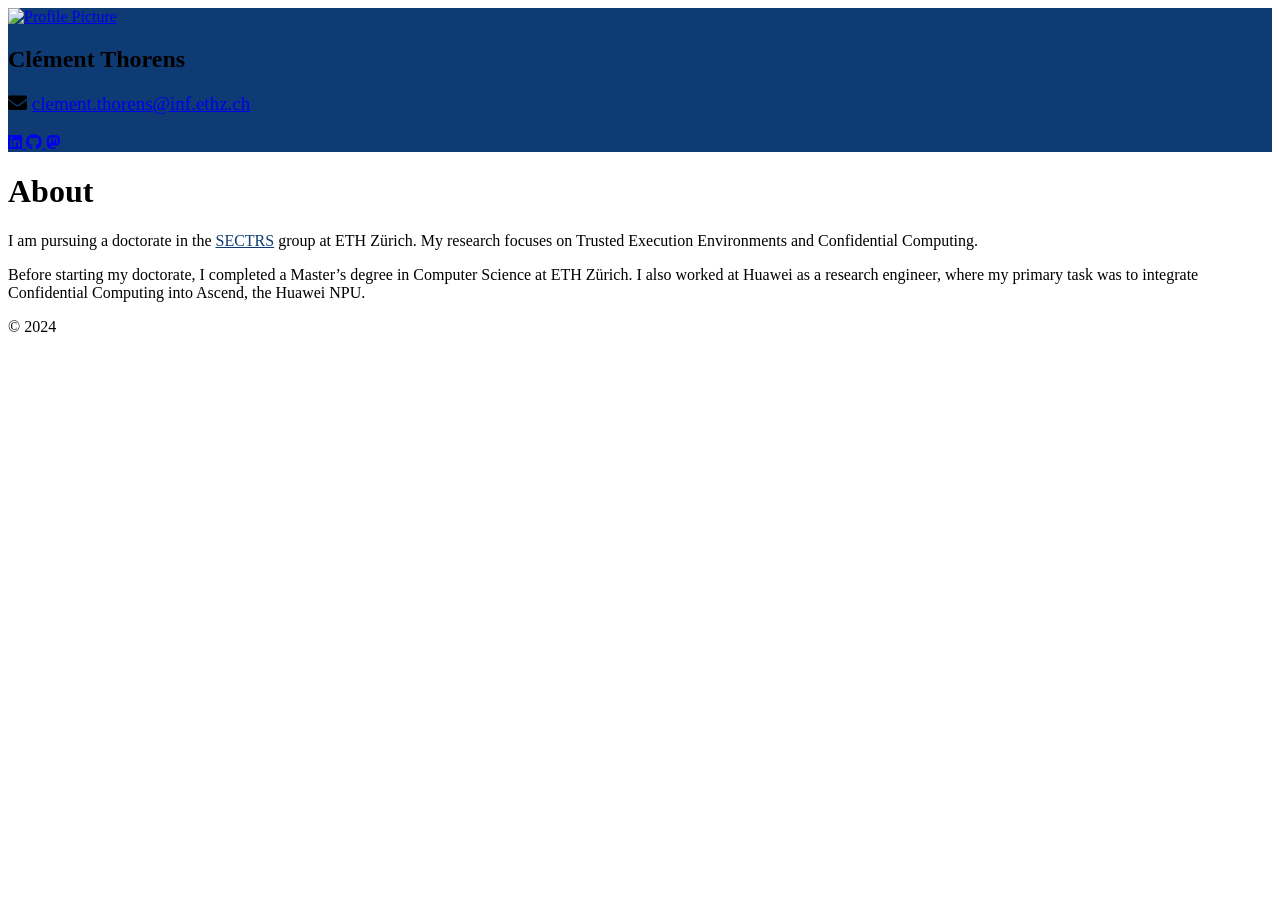
==== public/index.html @ def52c3c "Grammar fix" ====
<!DOCTYPE html>
<html xmlns="http://www.w3.org/1999/xhtml" xml:lang="en" lang="en">
  <head>
    
    <script async src="https://www.googletagmanager.com/gtag/js?id=G-16HBL7J3BT"></script>
    <script>
    window.dataLayer = window.dataLayer || [];
    function gtag(){dataLayer.push(arguments);}
    gtag('js', new Date());

    gtag('config', 'G-16HBL7J3BT');
    </script>
    <meta http-equiv="content-type" content="text/html; charset=utf-8">
    <meta name="viewport" content="width=device-width, initial-scale=1.0">
    <meta name="generator" content="Hugo 0.128.2">

    <title>Clément Thorens</title>

    <meta name="description" content="clement.thorens@inf.ethz.ch" />

    
  <meta itemprop="name" content="Clément Thorens">
  <meta itemprop="description" content="About I am pursuing a doctorate in the SECTRS group at ETH Zürich.">
  <meta itemprop="wordCount" content="61">


  <meta name="twitter:card" content="summary">
  <meta name="twitter:title" content="Clément Thorens">
  <meta name="twitter:description" content="About I am pursuing a doctorate in the SECTRS group at ETH Zürich.">


<meta property="og:url" content="https://clement-thorens.ch/">
  <meta property="og:site_name" content="Clément Thorens">
  <meta property="og:title" content="Clément Thorens">
  <meta property="og:description" content="About I am pursuing a doctorate in the SECTRS group at ETH Zürich.">
  <meta property="og:locale" content="en">
  <meta property="og:type" content="website">



<script type="application/ld+json">
{
  "@context": "https://schema.org",
  "@graph": [
    {
      "@type":"Person",
      "@id": "https://clement-thorens.ch/#author",
      "name": "Clément Thorens",
      "image": {
        "@type":"ImageObject",
        
        "url": "https://clement-thorens.ch/images/kontaktparty.jpg"
        
      },
      "description": "clement.thorens@inf.ethz.ch"
    },
    {
      "@type": "WebSite",
      "@id": "https://clement-thorens.ch/#website",
      "url": "https://clement-thorens.ch/",
      "name": "Clément Thorens",
      "description": "clement.thorens@inf.ethz.ch",
      "publisher": {
        "@id": "https://clement-thorens.ch/#author"
      },
      "inLanguage": "en"
    },
    {
      "@type": "WebPage",
      "@id": "https://clement-thorens.ch/#webpage",
      "url": "https://clement-thorens.ch/",
      "name": "",
      "isPartOf": {
        "@id": "https://clement-thorens.ch/#website"
      },
      "about": {
         "@id": "https://clement-thorens.ch/#author"
      },
      "description": "clement.thorens@inf.ethz.ch",
      "inLanguage": "en",
      "potentialAction": [
        {
          "@type": "ReadAction",
          "target": [
            "https://clement-thorens.ch/"
          ]
        }
      ]
    }
  ]
}
</script>



    <link type="text/css"
      rel="stylesheet"
      href="/css/print.css"
      media="print">

    <link type="text/css"
      rel="stylesheet"
      href="/css/poole.css">

    <link type="text/css"
      rel="stylesheet"
      href="/css/hyde.css">

    
<style type="text/css">
  .sidebar {
    background-color: #0e3b73;
  }

  .read-more-link a {
    border-color: #0e3b73;
  }

  .read-more-link a:hover {
    background-color: #0e3b73;
  }

  .pagination li a {
    color: #0e3b73;
    border: 1px solid #0e3b73;
  }

  .pagination li.active a {
    background-color: #0e3b73;
  }

  .pagination li a:hover {
    background-color: #0e3b73;
    opacity: 0.75;
  }

  footer a,
  .content a,
  .related-posts li a:hover {
    color: #0e3b73;
  }
</style>



    

    <link rel="stylesheet"
      href="https://fonts.googleapis.com/css?family=Open+Sans:400,400i,700&display=swap">

    <link rel="stylesheet"
    href="https://cdnjs.cloudflare.com/ajax/libs/font-awesome/5.12.1/css/all.min.css"
    integrity="sha256-mmgLkCYLUQbXn0B1SRqzHar6dCnv9oZFPEC1g1cwlkk="
    crossorigin="anonymous" />

    <link rel="apple-touch-icon-precomposed"
      sizes="144x144"
      href="/apple-touch-icon-144-precomposed.png">

    <link rel="shortcut icon" href="/favicon.png">

    
    <link href="https://clement-thorens.ch/index.xml" rel="alternate" type="application/rss+xml" title="Clément Thorens" />
    </head>
  <body>
    <aside class="sidebar">
  <div class="container">
    <div class="sidebar-about">
      
        
        <div class="author-image">
          <a href="https://clement-thorens.ch/">
            <img src="/images/kontaktparty.jpg" class="img-circle img-headshot center" alt="Profile Picture">
          </a>
        </div>
        
      

      <h1>Clément Thorens</h1>
      
      <p style="font-size:19px; "><i class="fas fa-envelope"></i> <a href="mailto:clement.thorens@inf.ethz.ch">clement.thorens@inf.ethz.ch</a></p>
      
    </div>

    <nav>
      <ul class="sidebar-nav">
        
      </ul>
    </nav>

    <section class="social-icons">
      
      <a href="https://www.linkedin.com/in/cl%C3%A9ment-thorens-b56356283/" rel="me" title="Linkedin" target="_blank">
        <i class="fab fa-linkedin" aria-hidden="true"></i>
      </a>
      
      <a href="https://github.com/cthorens" rel="me" title="GitHub" target="_blank">
        <i class="fab fa-github" aria-hidden="true"></i>
      </a>
      
      <a href="https://infosec.exchange/@cthorens" rel="me" title="Mastodon" target="_blank">
        <i class="fab fa-mastodon" aria-hidden="true"></i>
      </a>
      
    </section>
  </div>
</aside>


    <main class="content container">
      
  <main aria-role="main">
    <header class="homepage-header">
      <h1></h1>
      
    </header>
    <div class="homepage-content">
      
      <h1 id="about">About</h1>
<p>I am pursuing a doctorate in the <a href="https://sectrs.ethz.ch/" title="SECTRS">SECTRS</a> group at ETH Zürich. My research focuses on Trusted Execution Environments and Confidential Computing.</p>
<p>Before starting my doctorate, I completed a Master’s degree in Computer Science at ETH Zürich. I also worked at Huawei as a research engineer, where my primary task was to integrate Confidential Computing into Ascend, the Huawei NPU.</p>

    </div>
    <div>
      
    </div>
  </main>

    </main>

    <footer>
  <div>
    <p>
      &copy;  2024

      

      
    </p>
  </div>
</footer>


    <script src="https://cdnjs.cloudflare.com/ajax/libs/font-awesome/5.12.1/js/all.min.js"
    integrity="sha256-MAgcygDRahs+F/Nk5Vz387whB4kSK9NXlDN3w58LLq0="
    crossorigin="anonymous"></script>


    <script src="/js/jquery.min.js"></script>
    <script src="/js/soho.js"></script>

    

    
    
  


    
  </body>
</html>
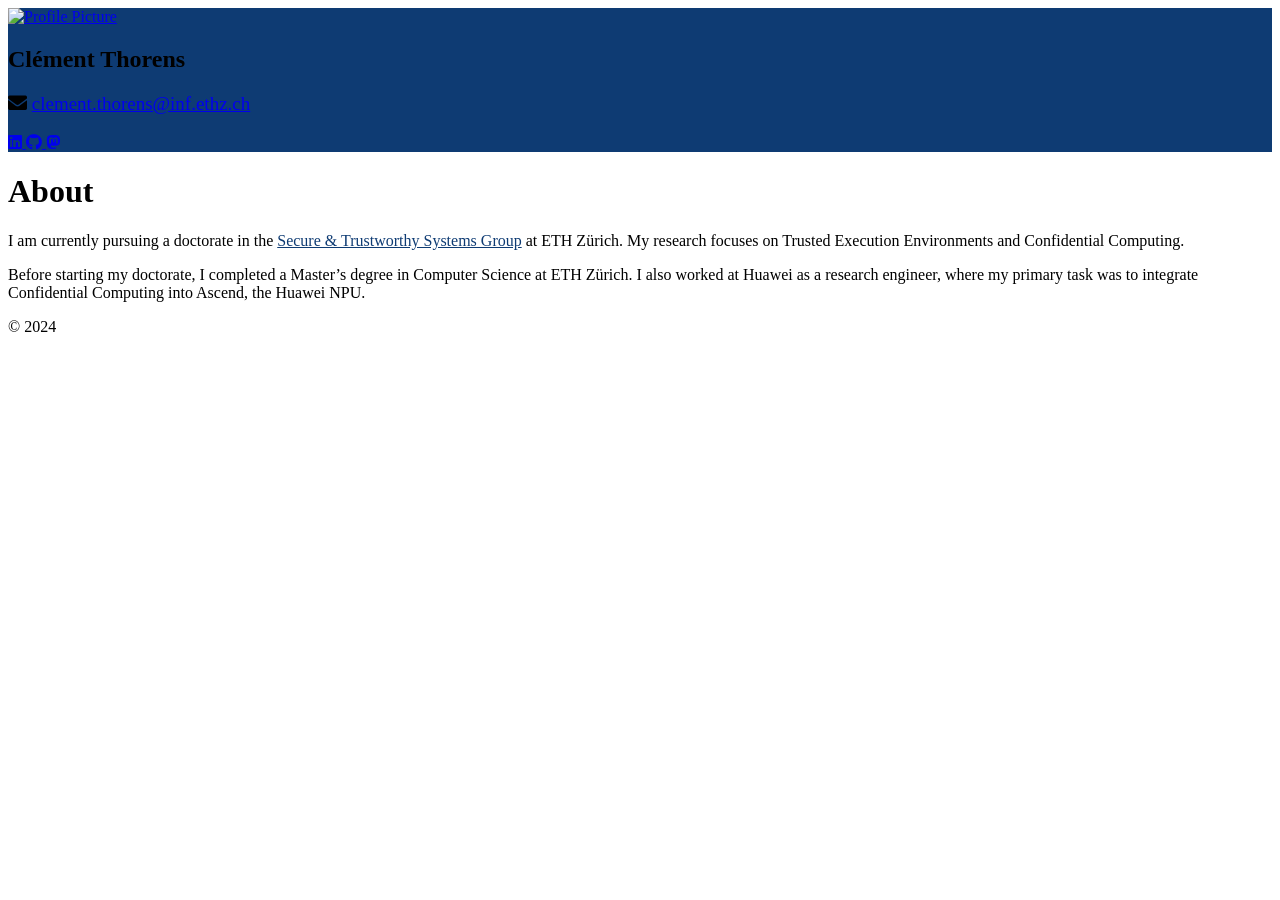
==== commit 1daea932: "Grammar fix 2" ====
--- a/public/index.html
+++ b/public/index.html
@@ -20,19 +20,19 @@
 
     
   <meta itemprop="name" content="Clément Thorens">
-  <meta itemprop="description" content="About I am pursuing a doctorate in the SECTRS group at ETH Zürich.">
-  <meta itemprop="wordCount" content="61">
+  <meta itemprop="description" content="About I am currently pursuing a doctorate in the Secure &amp; Trustworthy Systems Group at ETH Zürich.">
+  <meta itemprop="wordCount" content="65">
 
 
   <meta name="twitter:card" content="summary">
   <meta name="twitter:title" content="Clément Thorens">
-  <meta name="twitter:description" content="About I am pursuing a doctorate in the SECTRS group at ETH Zürich.">
+  <meta name="twitter:description" content="About I am currently pursuing a doctorate in the Secure &amp; Trustworthy Systems Group at ETH Zürich.">
 
 
 <meta property="og:url" content="https://clement-thorens.ch/">
   <meta property="og:site_name" content="Clément Thorens">
   <meta property="og:title" content="Clément Thorens">
-  <meta property="og:description" content="About I am pursuing a doctorate in the SECTRS group at ETH Zürich.">
+  <meta property="og:description" content="About I am currently pursuing a doctorate in the Secure &amp; Trustworthy Systems Group at ETH Zürich.">
   <meta property="og:locale" content="en">
   <meta property="og:type" content="website">
 
@@ -217,7 +217,7 @@
     <div class="homepage-content">
       
       <h1 id="about">About</h1>
-<p>I am pursuing a doctorate in the <a href="https://sectrs.ethz.ch/" title="SECTRS">SECTRS</a> group at ETH Zürich. My research focuses on Trusted Execution Environments and Confidential Computing.</p>
+<p>I am currently pursuing a doctorate in the <a href="https://sectrs.ethz.ch/" title="SECTRS">Secure &amp; Trustworthy Systems Group</a> at ETH Zürich. My research focuses on Trusted Execution Environments and Confidential Computing.</p>
 <p>Before starting my doctorate, I completed a Master’s degree in Computer Science at ETH Zürich. I also worked at Huawei as a research engineer, where my primary task was to integrate Confidential Computing into Ascend, the Huawei NPU.</p>
 
     </div>
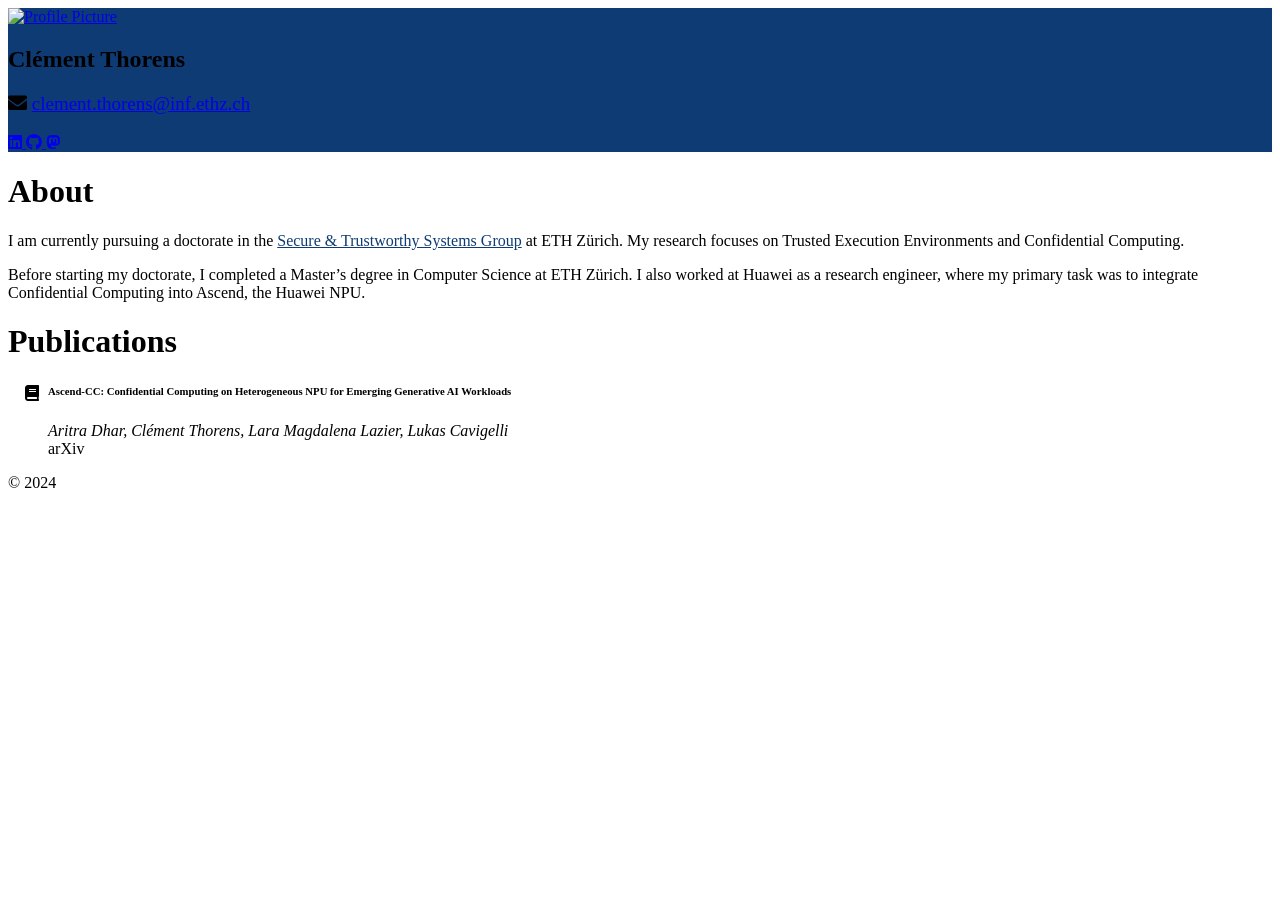
==== commit db18ee94: "Add Publications + Ascendcc" ====
--- a/public/index.html
+++ b/public/index.html
@@ -12,7 +12,7 @@
     </script>
     <meta http-equiv="content-type" content="text/html; charset=utf-8">
     <meta name="viewport" content="width=device-width, initial-scale=1.0">
-    <meta name="generator" content="Hugo 0.128.2">
+    <meta name="generator" content="Hugo 0.129.0">
 
     <title>Clément Thorens</title>
 
@@ -21,7 +21,7 @@
     
   <meta itemprop="name" content="Clément Thorens">
   <meta itemprop="description" content="About I am currently pursuing a doctorate in the Secure &amp; Trustworthy Systems Group at ETH Zürich.">
-  <meta itemprop="wordCount" content="65">
+  <meta itemprop="wordCount" content="66">
 
 
   <meta name="twitter:card" content="summary">
@@ -170,7 +170,7 @@
         
         <div class="author-image">
           <a href="https://clement-thorens.ch/">
-            <img src="/images/kontaktparty.jpg" class="img-circle img-headshot center" alt="Profile Picture">
+            <img src="/images/kontaktparty.jpg"  class="img-circle img-headshot center" alt="Profile Picture">
           </a>
         </div>
         
@@ -219,7 +219,20 @@
       <h1 id="about">About</h1>
 <p>I am currently pursuing a doctorate in the <a href="https://sectrs.ethz.ch/" title="SECTRS">Secure &amp; Trustworthy Systems Group</a> at ETH Zürich. My research focuses on Trusted Execution Environments and Confidential Computing.</p>
 <p>Before starting my doctorate, I completed a Master’s degree in Computer Science at ETH Zürich. I also worked at Huawei as a research engineer, where my primary task was to integrate Confidential Computing into Ascend, the Huawei NPU.</p>
-
+<h1 id="publications">Publications</h1>
+
+      <ul class="fa-ul">
+        
+      <li>
+        <a href="https://arxiv.org/abs/2407.11888" rel="me" title="Ascend-CC: Confidential Computing on Heterogeneous NPU for Emerging Generative AI Workloads" target="_blank" style="color: inherit;text-decoration: none;">
+          <span class="fa-li"><i class="fas fa-book"></i></span>
+          <h6>Ascend-CC: Confidential Computing on Heterogeneous NPU for Emerging Generative AI Workloads</h6>
+          <i>Aritra Dhar, Clément Thorens, Lara Magdalena Lazier, Lukas Cavigelli</i>
+          <div>arXiv</div>
+        </a>
+      </li>
+        
+      </ul>
     </div>
     <div>
       
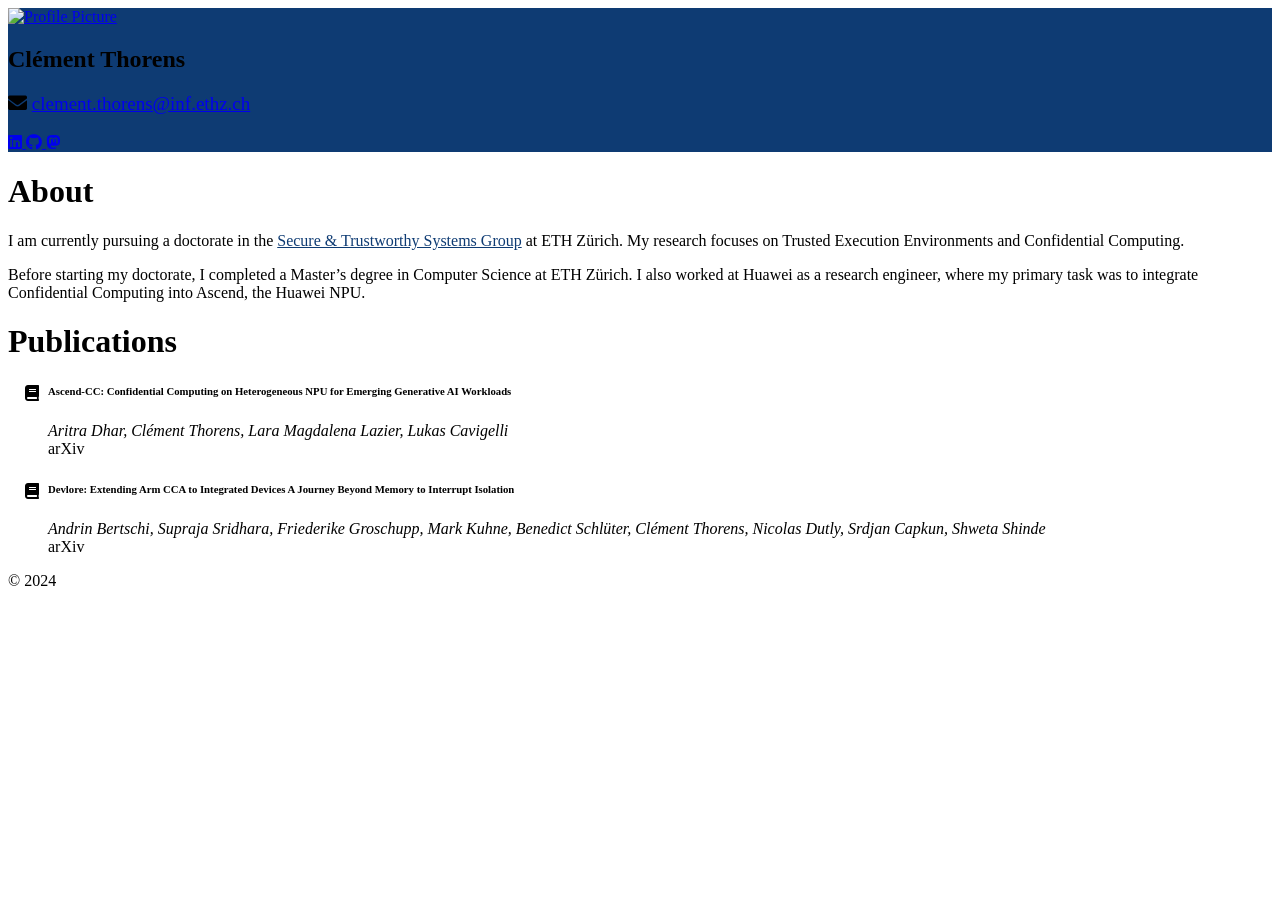
==== commit 5c439397: "Add Devlore" ====
--- a/public/index.html
+++ b/public/index.html
@@ -12,7 +12,7 @@
     </script>
     <meta http-equiv="content-type" content="text/html; charset=utf-8">
     <meta name="viewport" content="width=device-width, initial-scale=1.0">
-    <meta name="generator" content="Hugo 0.129.0">
+    <meta name="generator" content="Hugo 0.133.1">
 
     <title>Clément Thorens</title>
 
@@ -232,6 +232,15 @@
         </a>
       </li>
         
+      <li>
+        <a href="https://www.arxiv.org/abs/2408.05835" rel="me" title="Devlore: Extending Arm CCA to Integrated Devices A Journey Beyond Memory to Interrupt Isolation" target="_blank" style="color: inherit;text-decoration: none;">
+          <span class="fa-li"><i class="fas fa-book"></i></span>
+          <h6>Devlore: Extending Arm CCA to Integrated Devices A Journey Beyond Memory to Interrupt Isolation</h6>
+          <i>Andrin Bertschi, Supraja Sridhara, Friederike Groschupp, Mark Kuhne, Benedict Schlüter, Clément Thorens, Nicolas Dutly, Srdjan Capkun, Shweta Shinde</i>
+          <div>arXiv</div>
+        </a>
+      </li>
+        
       </ul>
     </div>
     <div>
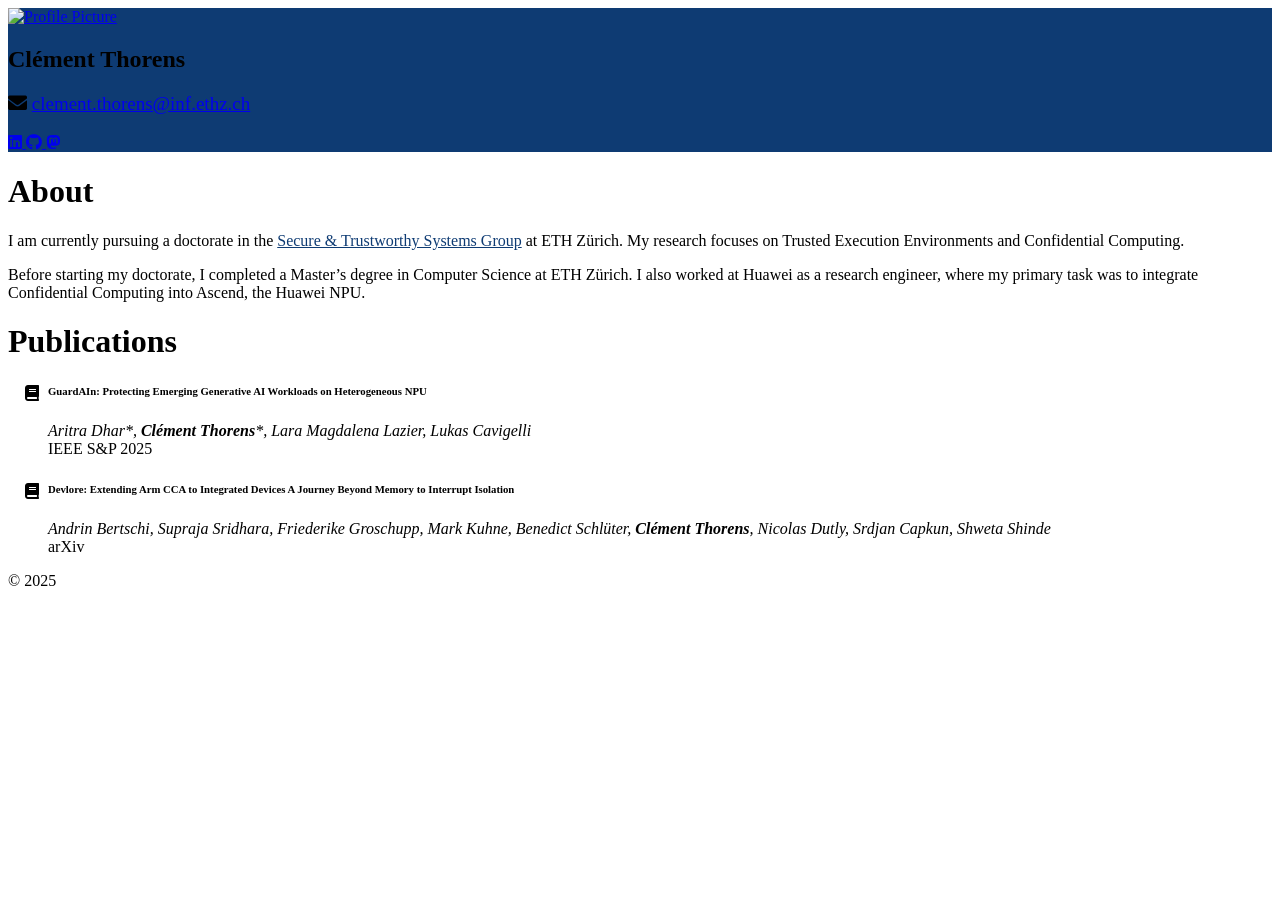
==== commit 40f6eb7f: "Add GuardAIn + highlight name" ====
--- a/public/index.html
+++ b/public/index.html
@@ -12,7 +12,7 @@
     </script>
     <meta http-equiv="content-type" content="text/html; charset=utf-8">
     <meta name="viewport" content="width=device-width, initial-scale=1.0">
-    <meta name="generator" content="Hugo 0.133.1">
+    <meta name="generator" content="Hugo 0.145.0">
 
     <title>Clément Thorens</title>
 
@@ -20,19 +20,19 @@
 
     
   <meta itemprop="name" content="Clément Thorens">
-  <meta itemprop="description" content="About I am currently pursuing a doctorate in the Secure &amp; Trustworthy Systems Group at ETH Zürich.">
+  <meta itemprop="description" content="About I am currently pursuing a doctorate in the Secure &amp; Trustworthy Systems Group at ETH Zürich. My research focuses on Trusted Execution Environments and Confidential Computing.">
   <meta itemprop="wordCount" content="66">
 
 
   <meta name="twitter:card" content="summary">
   <meta name="twitter:title" content="Clément Thorens">
-  <meta name="twitter:description" content="About I am currently pursuing a doctorate in the Secure &amp; Trustworthy Systems Group at ETH Zürich.">
+  <meta name="twitter:description" content="About I am currently pursuing a doctorate in the Secure &amp; Trustworthy Systems Group at ETH Zürich. My research focuses on Trusted Execution Environments and Confidential Computing.">
 
 
 <meta property="og:url" content="https://clement-thorens.ch/">
   <meta property="og:site_name" content="Clément Thorens">
   <meta property="og:title" content="Clément Thorens">
-  <meta property="og:description" content="About I am currently pursuing a doctorate in the Secure &amp; Trustworthy Systems Group at ETH Zürich.">
+  <meta property="og:description" content="About I am currently pursuing a doctorate in the Secure &amp; Trustworthy Systems Group at ETH Zürich. My research focuses on Trusted Execution Environments and Confidential Computing.">
   <meta property="og:locale" content="en">
   <meta property="og:type" content="website">
 
@@ -224,11 +224,11 @@
       <ul class="fa-ul">
         
       <li>
-        <a href="https://arxiv.org/abs/2407.11888" rel="me" title="Ascend-CC: Confidential Computing on Heterogeneous NPU for Emerging Generative AI Workloads" target="_blank" style="color: inherit;text-decoration: none;">
+        <a href="https://arxiv.org/abs/2407.11888" rel="me" title="GuardAIn: Protecting Emerging Generative AI Workloads on Heterogeneous NPU" target="_blank" style="color: inherit;text-decoration: none;">
           <span class="fa-li"><i class="fas fa-book"></i></span>
-          <h6>Ascend-CC: Confidential Computing on Heterogeneous NPU for Emerging Generative AI Workloads</h6>
-          <i>Aritra Dhar, Clément Thorens, Lara Magdalena Lazier, Lukas Cavigelli</i>
-          <div>arXiv</div>
+          <h6>GuardAIn: Protecting Emerging Generative AI Workloads on Heterogeneous NPU</h6>
+          <i>Aritra Dhar*, <strong>Clément Thorens</strong>*, Lara Magdalena Lazier, Lukas Cavigelli</i>
+          <div>IEEE S&amp;P 2025</div>
         </a>
       </li>
         
@@ -236,7 +236,7 @@
         <a href="https://www.arxiv.org/abs/2408.05835" rel="me" title="Devlore: Extending Arm CCA to Integrated Devices A Journey Beyond Memory to Interrupt Isolation" target="_blank" style="color: inherit;text-decoration: none;">
           <span class="fa-li"><i class="fas fa-book"></i></span>
           <h6>Devlore: Extending Arm CCA to Integrated Devices A Journey Beyond Memory to Interrupt Isolation</h6>
-          <i>Andrin Bertschi, Supraja Sridhara, Friederike Groschupp, Mark Kuhne, Benedict Schlüter, Clément Thorens, Nicolas Dutly, Srdjan Capkun, Shweta Shinde</i>
+          <i>Andrin Bertschi, Supraja Sridhara, Friederike Groschupp, Mark Kuhne, Benedict Schlüter, <strong>Clément Thorens</strong>, Nicolas Dutly, Srdjan Capkun, Shweta Shinde</i>
           <div>arXiv</div>
         </a>
       </li>
@@ -253,7 +253,7 @@
     <footer>
   <div>
     <p>
-      &copy;  2024
+      &copy;  2025
 
       
 
@@ -275,9 +275,6 @@
 
     
     
-  
-
-
     
   </body>
 </html>
